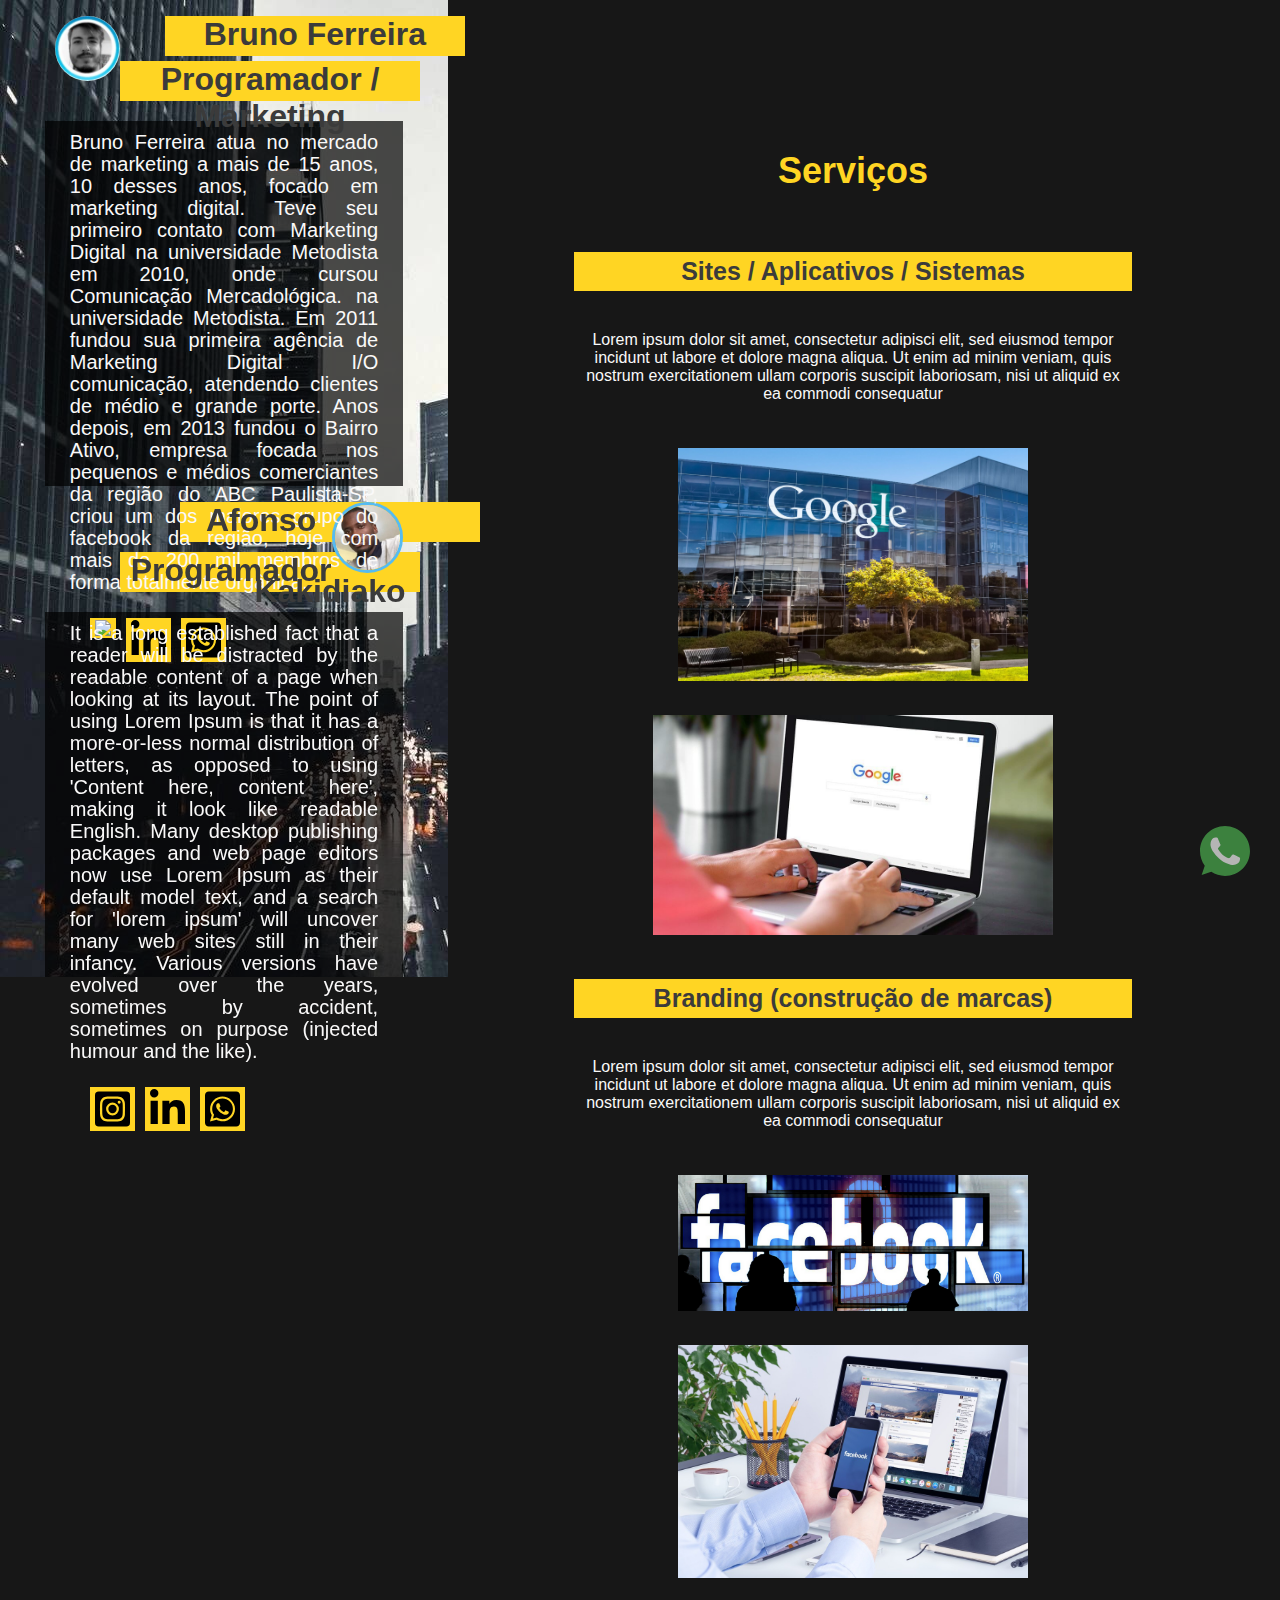
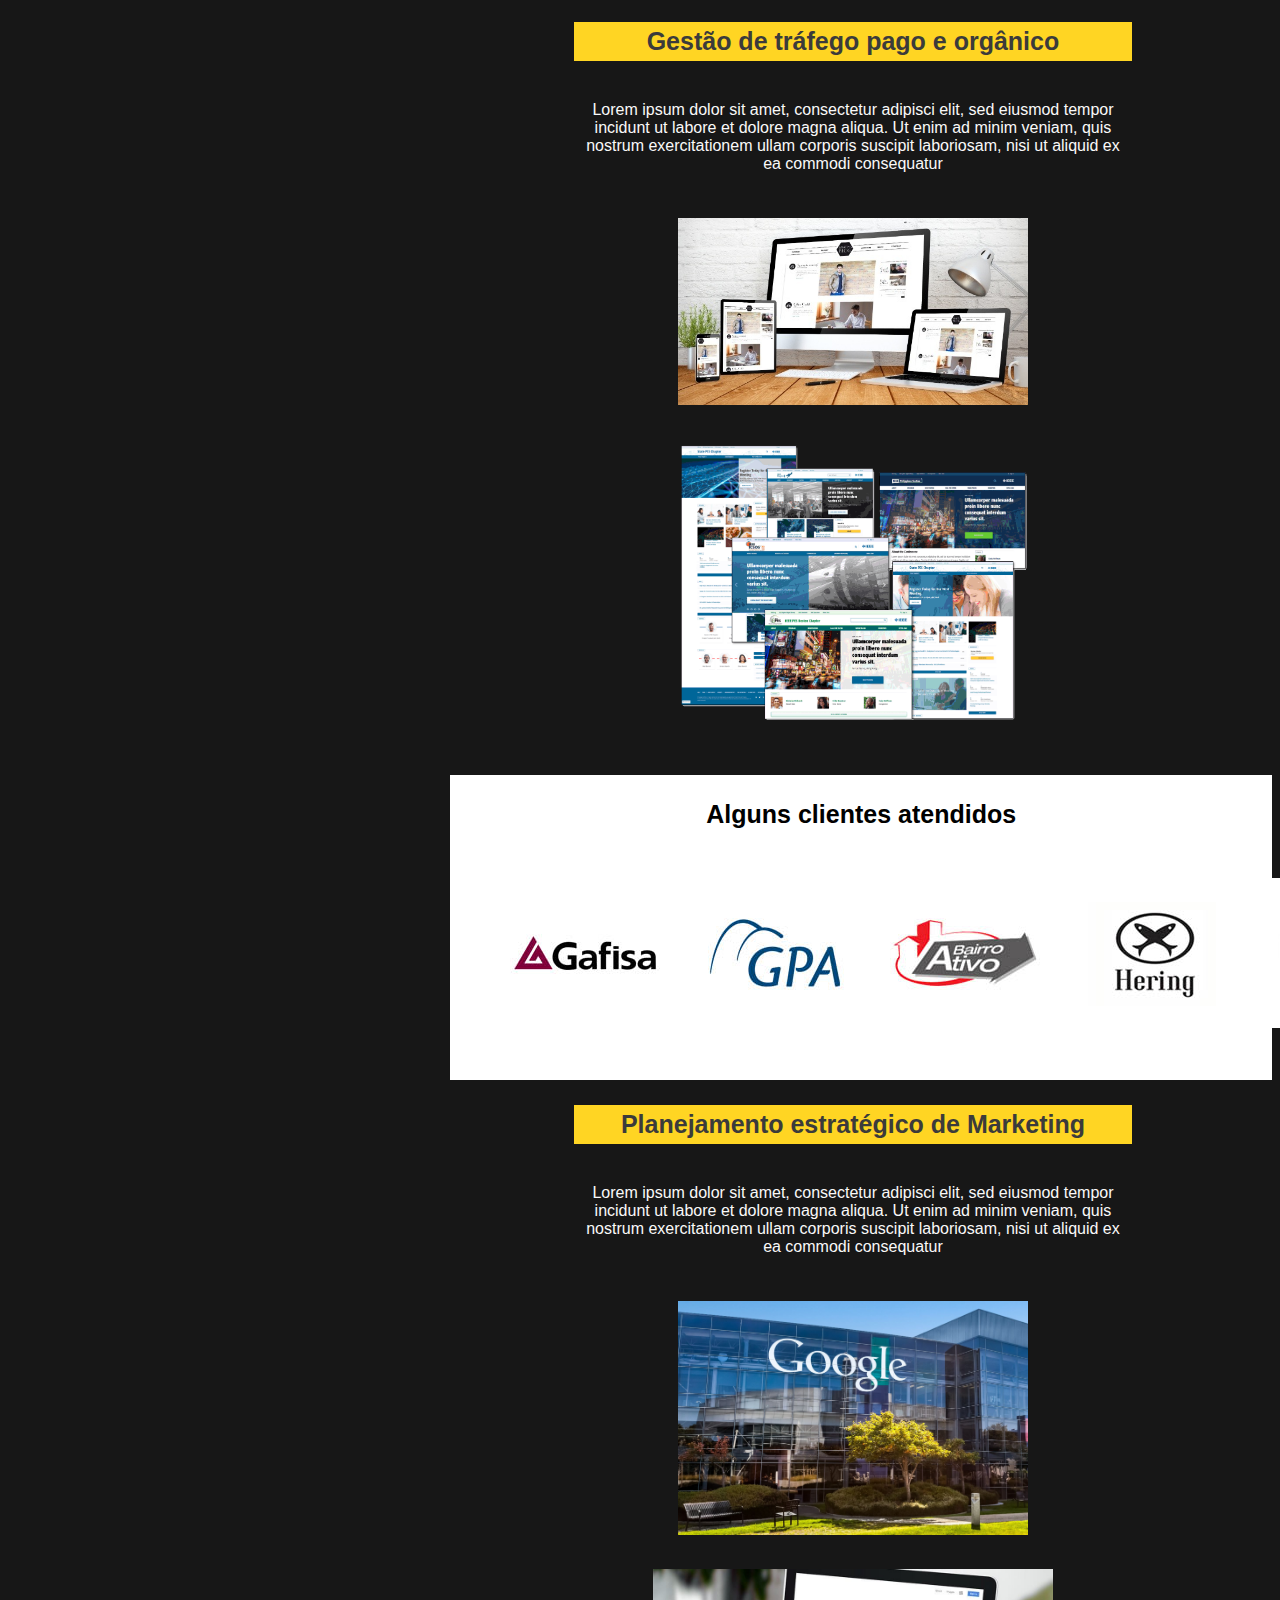
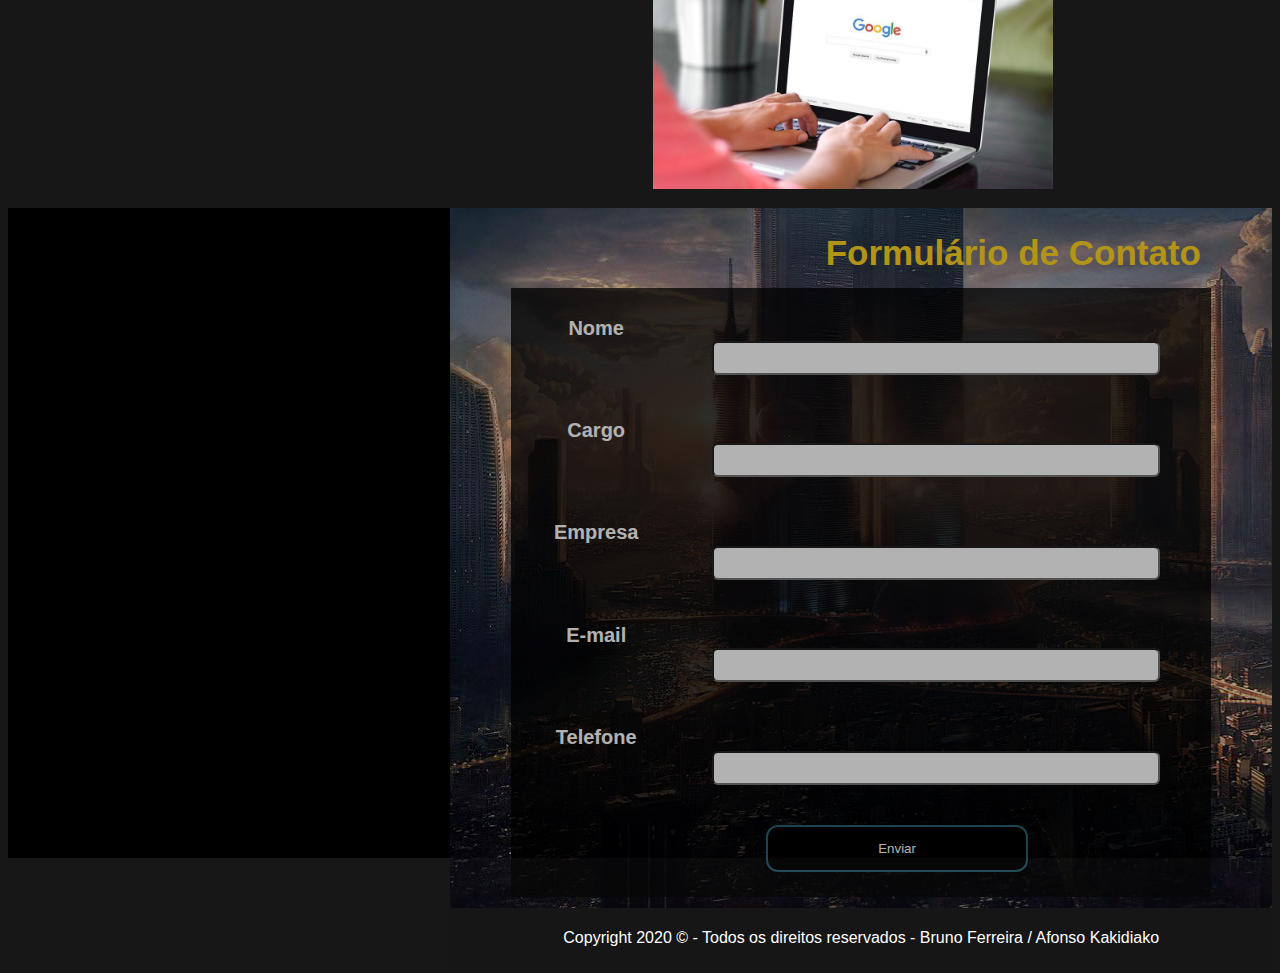
==== html/Indexx.html @ 538dd1b0 "primeira versão" ====
<!DOCTYPE html>
<html lang="pt-br">

<head>
  <meta charset="UTF-8">
  <meta name="viewport" content="width=device-width, initial-scale=1.0">
  <link rel="preconnect" href="https://fonts.gstatic.com">
  <link rel="stylesheet" href="../css/estilo.css">
  <link rel="stylesheet" href="../img/brands/">
  <link href="https://fonts.googleapis.com/css2?family=Lato&display=swap" rel="stylesheet">
  <script src="../js/Java.js"></script>
  <title>Bruno Ferreira - Marketing</title>
</head>

<body>
  <header class="main-header">

    <div class="foto-bruno">
      <p><img src="../img/Bruno Fer..jpg" aling="left" height="65" width="65"></p>
      <div class="title-bruno">
        <h1>Bruno Ferreira</h1>
      </div>
    </div>

    <div class="title-bruno">
      <h1>Programador / Marketing</h1>
    </div>

    <div class="box">
      <p>Bruno Ferreira atua no mercado de marketing a mais de 15 anos,
        10 desses anos, focado em marketing digital.
        Teve seu primeiro contato com Marketing Digital na universidade Metodista em 2010,
        onde cursou Comunicação Mercadológica.
        na universidade Metodista. Em 2011 fundou sua primeira agência de Marketing Digital
        I/O comunicação, atendendo clientes de médio e grande porte.
        Anos depois, em 2013 fundou o Bairro Ativo, empresa focada nos pequenos e médios comerciantes da
        região do ABC Paulista-SP, criou um dos maiores grupo do facebook da região, hoje com mais de
        200 mil membros de forma totalmente orgânica.
      </p>
      <div class="rds">
        <ul class="instagram">
          <!-- <li><img src="../img/brands/instagram-square.svg" style="width: 35px;"></li> -->
          <li><img src="https://img.icons8.com/ios-filled/50/000000/instagram-new--v1.png" style="width: 35px;"></li>
          <li><img src="../img/brands/linkedin-in.svg" style="width: 35px;"></li>
          <li><img src="../img/brands/whatsapp-square.svg" style="width: 35px;"></li>
      </div>
    </div>

    <div class="foto-afonso">
      <p><img src="../img/Afonso.jpg" height="65" width="65"></p>
      <div class="title-afonso">
        <h1>Afonso Kakidiako</h1>
      </div>
    </div>

    <div class="title-Prof">
      <h1>Programador</h1>
    </div>

    <div class="box">
      <p>
        It is a long established fact that a reader will be distracted by the readable content 
        of a page when looking at its layout. The point of using Lorem Ipsum is that it has a 
        more-or-less normal distribution of letters, as opposed to using 'Content here, content 
        here', making it look like readable English. Many desktop publishing packages and web page 
        editors now use Lorem Ipsum as their default model text, and a search for 'lorem ipsum' will 
        uncover many web sites still in their infancy. Various versions have evolved over the years, 
        sometimes by accident, sometimes on purpose (injected humour and the like).
      </p>
      <section class="rds">
                 <ul class="instagram">
                   <li><img src="../img/brands/instagram-square.svg" style="width: 35px;"></li>
                   <li><img src="../img/brands/linkedin-in.svg" style="width: 35px;"></li>
                   <li><img src="../img/brands/whatsapp-square.svg" style="width: 35px;"></li> 
              </section>
    </div>
  </header>
  <main class="main-content">
    <section class="main-content-section">
      <h2>Serviços</h2>
      <article class="box2">
        <h3>Sites / Aplicativos / Sistemas</h3>
        <div class="text-servicos">
          Lorem ipsum dolor sit amet, consectetur adipisci elit, sed eiusmod tempor incidunt
          ut labore et dolore magna aliqua. Ut enim ad minim veniam, quis nostrum exercitationem
          ullam corporis suscipit laboriosam, nisi ut aliquid ex ea commodi consequatur
        </div>
        <article class="google-img">
          <img src="../img/Google empresa.jpg" style="width: 350px;">
          <img src="../img/busca-no-google.jpg" style="width: 400px;">
        </article>
      </article>
      <article class="box2">
        <h3>Branding (construção de marcas)</h3>
        <div class="text-servicos">
          Lorem ipsum dolor sit amet, consectetur adipisci elit, sed eiusmod tempor incidunt
          ut labore et dolore magna aliqua. Ut enim ad minim veniam, quis nostrum exercitationem
          ullam corporis suscipit laboriosam, nisi ut aliquid ex ea commodi consequatur
        </div>
        <article class="facebook-img">
          <img src="../img/Facebook.png" style="width: 350px;">
          <img src="../img/facebook2.jpg" style="width: 350px;">
        </article>
      </article>
      <article class="box2">
        <h3>Gestão de tráfego pago e orgânico</h3>
        <div class="text-servicos">
          Lorem ipsum dolor sit amet, consectetur adipisci elit, sed eiusmod tempor incidunt
          ut labore et dolore magna aliqua. Ut enim ad minim veniam, quis nostrum exercitationem
          ullam corporis suscipit laboriosam, nisi ut aliquid ex ea commodi consequatur
        </div>
        <article class="google-img">
          <img src="../img/sites.jpg" style="width: 350px;">
          <img src="../img/Sites2.png" style="width: 350px;">
        </article>
      </article>
    </section>
    <section class="boxclientes">
      <article class="box3-inform">
        <h4>Alguns clientes atendidos</h4>
      </article>
      <article class="logo-clientes">
        <ul>
          <li><img src="../img/Gafisa.jpg" style="width: 150px;"></li>
          <li><img src="../img/GPA.jpg" style="width: 150px;"></li>
          <li><img src="../img/Bairro Ativo.jpg" style="width: 150px;"></li>
          <li><img src="../img/Hering.jpg" style="width: 150px;"></li>
          <li><img src="../img/Pinotti.jpg" style="width: 150px;"></li>
          <li><img src="../img/Sacolao saude.jpg" style="width: 150px;"></li>
        </ul>
      </article>
    </section>
    <section class="main-content-section">
      <article class="box2">
        <h3>Planejamento estratégico de Marketing</h3>
        <div class="text-servicos">
          Lorem ipsum dolor sit amet, consectetur adipisci elit, sed eiusmod tempor incidunt
          ut labore et dolore magna aliqua. Ut enim ad minim veniam, quis nostrum exercitationem
          ullam corporis suscipit laboriosam, nisi ut aliquid ex ea commodi consequatur
        </div>
        <article class="google-img">
          <img src="../img/Google empresa.jpg" style="width: 350px;">
          <img src="../img/busca-no-google.jpg" style="width: 400px;">
        </article>
      </article>
  </main>
</body>
<footer class="rodape-pai">

  <section class="form">
    <div class="registro-titulo">
      <h1 class="form-title">Formulário de Contato</h1>
    </div>
    <div class="conteudo">
      <form>
        <div class="input-form">
          <div class="input-name">
            <h5>Nome</h5>
            <input class="primeironome" type="text" name="nome" id="nome">
          </div>


          <h5>Cargo</h5>
          <input class="Cargo" type="text" name="Cargo" id="cargo">

          <h5>Empresa</h5>
          <input class="empresa" type="text" name="empresa" id="empresa">

          <h5>E-mail</h5>
          <input class="E-mail" type="text" name="E-mail" id="email">

          <h5>Telefone</h5>
          <input class="number" type="text" name="phone" id="telefone">

          <button onclick="validar()" type="button">Enviar</button>
          <div>
            <a href="https://api.whatsapp.com/send?phone=5519999999999&text=Texto%20aqui" target="_blank"
              style="position:fixed;bottom:20px;right:30px;">
              <svg enable-background="new 0 0 512 512" width="50" height="50" version="1.1" viewBox="0 0 512 512"
                xml:space="preserve" xmlns="http://www.w3.org/2000/svg">
                <path
                  d="M256.064,0h-0.128l0,0C114.784,0,0,114.816,0,256c0,56,18.048,107.904,48.736,150.048l-31.904,95.104  l98.4-31.456C155.712,496.512,204,512,256.064,512C397.216,512,512,397.152,512,256S397.216,0,256.064,0z"
                  fill="#4CAF50" />
                <path
                  d="m405.02 361.5c-6.176 17.44-30.688 31.904-50.24 36.128-13.376 2.848-30.848 5.12-89.664-19.264-75.232-31.168-123.68-107.62-127.46-112.58-3.616-4.96-30.4-40.48-30.4-77.216s18.656-54.624 26.176-62.304c6.176-6.304 16.384-9.184 26.176-9.184 3.168 0 6.016 0.16 8.576 0.288 7.52 0.32 11.296 0.768 16.256 12.64 6.176 14.88 21.216 51.616 23.008 55.392 1.824 3.776 3.648 8.896 1.088 13.856-2.4 5.12-4.512 7.392-8.288 11.744s-7.36 7.68-11.136 12.352c-3.456 4.064-7.36 8.416-3.008 15.936 4.352 7.36 19.392 31.904 41.536 51.616 28.576 25.44 51.744 33.568 60.032 37.024 6.176 2.56 13.536 1.952 18.048-2.848 5.728-6.176 12.8-16.416 20-26.496 5.12-7.232 11.584-8.128 18.368-5.568 6.912 2.4 43.488 20.48 51.008 24.224 7.52 3.776 12.48 5.568 14.304 8.736 1.792 3.168 1.792 18.048-4.384 35.52z"
                  fill="#FAFAFA" />
              </svg>
            </a>
          </div>
        </div>
      </form>
    </div>
  </section>
  <section class="rodape">
    <article class="rodape-final">
      <p>Copyright 2020 © - Todos os direitos reservados - Bruno Ferreira / Afonso Kakidiako</p>
    </article>
  </section>
</footer>

</html>
---- css/estilo.css ----
body {
    font-family: -apple-system, BlinkMacSystemFont, 'Segoe UI', Roboto, Oxygen, Ubuntu, Cantarell, 'Open Sans', 'Helvetica Neue', sans-serif;
    color: rgb(250, 249, 249);
    background-color: rgb(23, 23, 23);
}

.main-header {
    position: fixed;
    top: 0;
    left: 0;
    width: 35%;
    background-image: url(../img/Background2.jpg);
}

.main-content {
    width: 65%;
    margin-left: 35%;
}

.instagram {
    width: 100%;
}

.rds ul li img {
    color: white;
    padding: 2px 5px;
    background-color: #ffd523;
}

.rds ul li img:hover {
    /* background-color: #ffd523; */
    color: cadetblue;
    padding: 5px 5px;
}

ul {
    list-style: none;
    display: flex;
}

li {
    padding: 5px 5px;
    margin-left: 0px;
}

.title-bruno {
    background-color: #ffd523;
    width: 300px;
    height: 40px;
    margin-left: 120px;
}

.title-afonso {
    background-color: #ffd523;
    width: 300px;
    height: 40px;
    margin-left: 180px;
    margin-bottom: 10px;

}
.title-Prof{
    background-color: #ffd523;
    width: 300px;
    height: 40px;
    margin-left: 120px;
    margin-bottom: 10px;
}

h1 {
    text-align: center;
    justify-content: center;
    margin: 5px 10px;
    color: rgb(59, 59, 59);
}

h2 {
    padding: 120px 100px 30px 100px;
    font-size: 36px;
    color: #ffd523;
}

h3 {
    font-size: 25px;
    padding: 5px;
    text-align: center;
    color: rgb(59, 59, 59);
    background-color: #ffd523;
}

h4 {
    font-size: 25px;
    padding: 25px 0px 0px 0px;
    text-align: center;
    color: black;
}

h5 {
    font-size: 20px;
    color: rgb(255, 255, 255);
    text-align: center;
    line-height: 0px;
    margin-left: 30px;
    margin-top: 35px;
    width: 100px;
    padding-top: 0px;
}

.input-name {
    display: inline;
}

.boxclientes-inform p {
    color: black;
}

.box {
    /* background-color: rgb(94, 93, 93, .8); */
    background-color: rgb(0,0, 0, .7);
    width: 80%;
    height: 365px;
    margin-left: 10%;
}

.box p {
    padding: 10px 25px 0px 25px;
    line-height: 22px;
    font-size: 20px;
    text-align: justify;
    
}

.foto-bruno {
    margin-left: 10%;
    margin-top: 0px;
    flex-direction: row;
}

.foto-bruno img {
    border-radius: 50%;
    float: left;
    margin: 0px 10px 5px;
}

.foto-afonso {
    margin-right: 10%;
    margin-top: 0px;
    flex-direction: row;
}

.foto-afonso img {
    float: right;
    /* border: solid 4px #56BBF1; */
    border-width: 5px solid;
    border-style: solid;
    border-radius: 50%;
    color: #56BBF1;
    /* border-image: linear-gradient(to right, #4D77FF, #56BBF1) 1; */
   
}

.name-bruno {
    margin-left: 100px;
    margin-top: 0px;
}

.main-content-section {
    width: 68%;
    text-align: center;
    margin-left: 15%;
}

.text-servicos {
    padding: 15px 5px 30px 5px;
}

.google-img img {
    padding: 15px 15px 15px 15px;
}

.facebook-img img {
    padding: 15px 15px 15px 15px;
}

.boxclientes {
    width: 100%;
    height: 300px;
    background-color: white;
    padding: 0px 0px 5px 0px;
}

.logo-clientes {
    display: inline-block;
    text-align: center;
}

.logo-clientes li {
    padding: 0px 20px 10px 20px;
    text-align: center;
    margin-top: 0px;
}

footer {
    text-align: center;
    width: 100%;
    background-color: black;
    height: 650px;
}

.registro-titulo {
    width: 600px;
    color: white;
    padding: 20px 0px 10px 0px;
    margin-left: 32%;
}

.conteudo {
    background-color: rgba(0, 0, 0, 0.75);
    width: 700px;
    margin: auto;
}

.form {
    width: 65%;
    margin-left: 35%;
    height: 700px;
    background-color: rgb(2, 0, 0);
    background-image: url(../img/Background3.jpg);
    opacity: 0.7;
}

form {
    padding: 5px;
}
.form-title{
    color: #ffd523;
    font-size: 35px;
}

.primeironome {
    position: relative;
    left: 75px;
    top: -20px;
    line-height: 30px;
    width: 400px;
    border-radius: 6px;
    padding: 0 22px;
    font-size: 16px;
}

.empresa {
    position: relative;
    left: 75px;
    top: -20px;
    line-height: 30px;
    width: 400px;
    border-radius: 6px;
    padding: 0 22px;
    font-size: 16px;
}

.E-mail {
    position: relative;
    left: 75px;
    top: -20px;
    line-height: 30px;
    width: 400px;
    border-radius: 6px;
    padding: 0 22px;
    font-size: 16px;
}

.Cargo {
    position: relative;
    left: 75px;
    top: -20px;
    line-height: 30px;
    width: 400px;
    border-radius: 6px;
    padding: 0 22px;
    font-size: 16px;
}

.number {
    position: relative;
    left: 75px;
    top: -20px;
    line-height: 30px;
    width: 400px;
    border-radius: 6px;
    padding: 0 22px;
    font-size: 16px;
}

button {
    background-color: #000000;
    display: block;
    margin: 20px 20px 20px 250px;
    text-align: center;
    border-radius: 12px;
    border: 2px solid #266473;
    padding: 14px 110px;
    outline: none;
    color: white;
    cursor: pointer;
    transition: 0.25px;
}

button:hover {
    background-color: rgb(4, 118, 248);
}

.rodape-final {
    background: rgb(22, 22, 22);
    color: white;
    widows: 65%;
    margin-left: 35%;
    height: 50px;
    text-align: center;
    padding: 5px 0px 10px 0px;
}
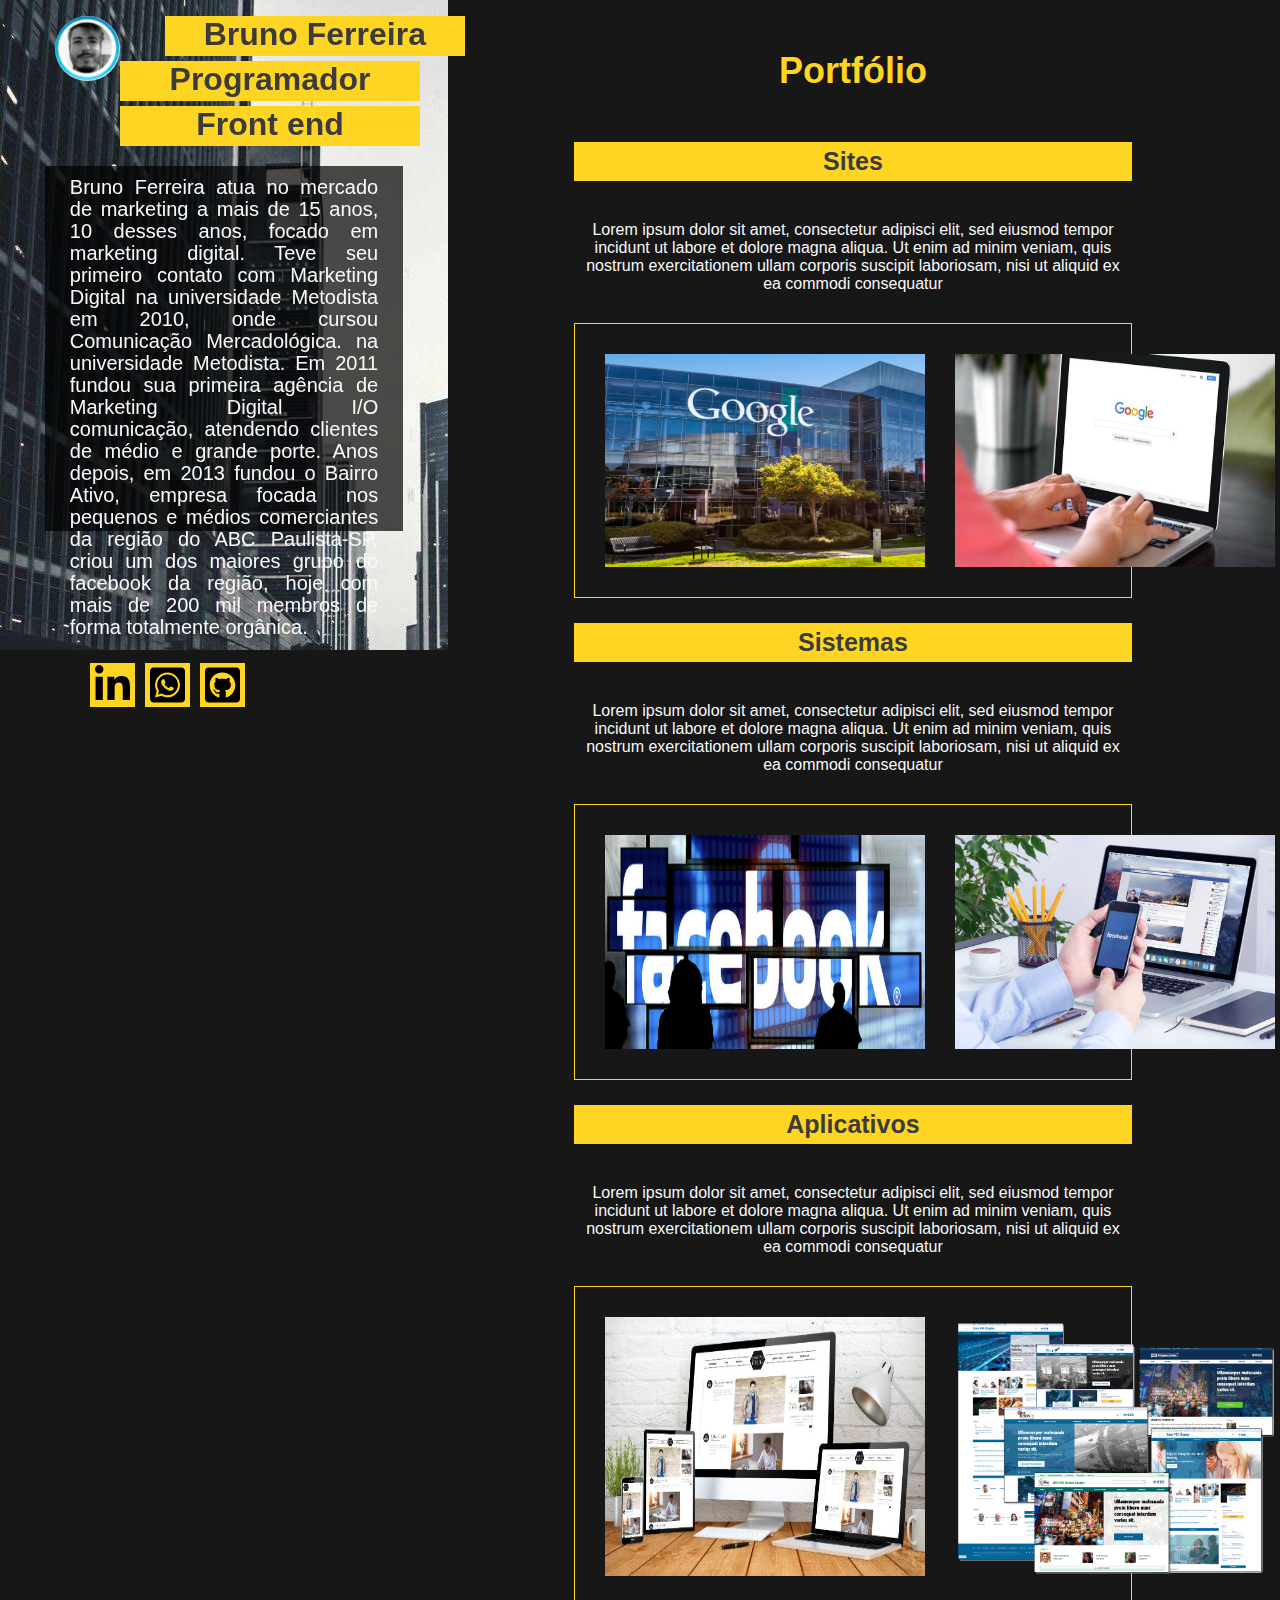
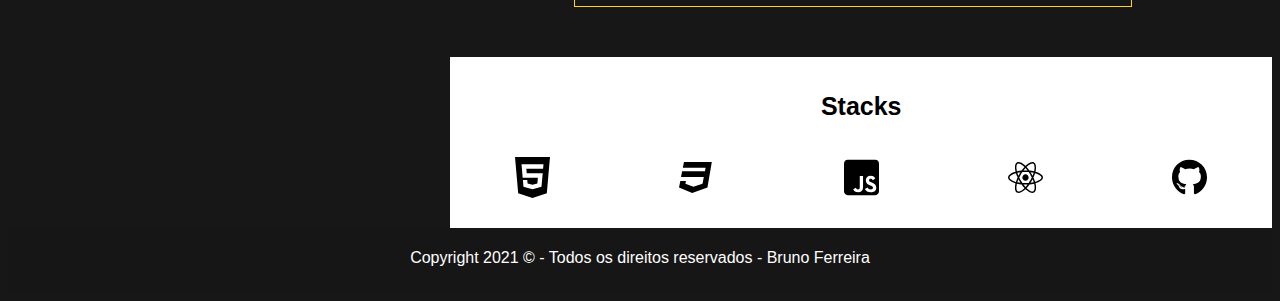
==== commit f8608b6d: "ajustes site" ====
--- a/html/Indexx.html
+++ b/html/Indexx.html
@@ -1,201 +1,161 @@
-<!DOCTYPE html>
-<html lang="pt-br">
-
-<head>
-  <meta charset="UTF-8">
-  <meta name="viewport" content="width=device-width, initial-scale=1.0">
-  <link rel="preconnect" href="https://fonts.gstatic.com">
-  <link rel="stylesheet" href="../css/estilo.css">
-  <link rel="stylesheet" href="../img/brands/">
-  <link href="https://fonts.googleapis.com/css2?family=Lato&display=swap" rel="stylesheet">
-  <script src="../js/Java.js"></script>
-  <title>Bruno Ferreira - Marketing</title>
-</head>
-
-<body>
-  <header class="main-header">
-
-    <div class="foto-bruno">
-      <p><img src="../img/Bruno Fer..jpg" aling="left" height="65" width="65"></p>
-      <div class="title-bruno">
-        <h1>Bruno Ferreira</h1>
-      </div>
-    </div>
-
-    <div class="title-bruno">
-      <h1>Programador / Marketing</h1>
-    </div>
-
-    <div class="box">
-      <p>Bruno Ferreira atua no mercado de marketing a mais de 15 anos,
-        10 desses anos, focado em marketing digital.
-        Teve seu primeiro contato com Marketing Digital na universidade Metodista em 2010,
-        onde cursou Comunicação Mercadológica.
-        na universidade Metodista. Em 2011 fundou sua primeira agência de Marketing Digital
-        I/O comunicação, atendendo clientes de médio e grande porte.
-        Anos depois, em 2013 fundou o Bairro Ativo, empresa focada nos pequenos e médios comerciantes da
-        região do ABC Paulista-SP, criou um dos maiores grupo do facebook da região, hoje com mais de
-        200 mil membros de forma totalmente orgânica.
-      </p>
-      <div class="rds">
-        <ul class="instagram">
-          <!-- <li><img src="../img/brands/instagram-square.svg" style="width: 35px;"></li> -->
-          <li><img src="https://img.icons8.com/ios-filled/50/000000/instagram-new--v1.png" style="width: 35px;"></li>
-          <li><img src="../img/brands/linkedin-in.svg" style="width: 35px;"></li>
-          <li><img src="../img/brands/whatsapp-square.svg" style="width: 35px;"></li>
-      </div>
-    </div>
-
-    <div class="foto-afonso">
-      <p><img src="../img/Afonso.jpg" height="65" width="65"></p>
-      <div class="title-afonso">
-        <h1>Afonso Kakidiako</h1>
-      </div>
-    </div>
-
-    <div class="title-Prof">
-      <h1>Programador</h1>
-    </div>
-
-    <div class="box">
-      <p>
-        It is a long established fact that a reader will be distracted by the readable content 
-        of a page when looking at its layout. The point of using Lorem Ipsum is that it has a 
-        more-or-less normal distribution of letters, as opposed to using 'Content here, content 
-        here', making it look like readable English. Many desktop publishing packages and web page 
-        editors now use Lorem Ipsum as their default model text, and a search for 'lorem ipsum' will 
-        uncover many web sites still in their infancy. Various versions have evolved over the years, 
-        sometimes by accident, sometimes on purpose (injected humour and the like).
-      </p>
-      <section class="rds">
-                 <ul class="instagram">
-                   <li><img src="../img/brands/instagram-square.svg" style="width: 35px;"></li>
-                   <li><img src="../img/brands/linkedin-in.svg" style="width: 35px;"></li>
-                   <li><img src="../img/brands/whatsapp-square.svg" style="width: 35px;"></li> 
-              </section>
-    </div>
-  </header>
-  <main class="main-content">
-    <section class="main-content-section">
-      <h2>Serviços</h2>
-      <article class="box2">
-        <h3>Sites / Aplicativos / Sistemas</h3>
-        <div class="text-servicos">
-          Lorem ipsum dolor sit amet, consectetur adipisci elit, sed eiusmod tempor incidunt
-          ut labore et dolore magna aliqua. Ut enim ad minim veniam, quis nostrum exercitationem
-          ullam corporis suscipit laboriosam, nisi ut aliquid ex ea commodi consequatur
-        </div>
-        <article class="google-img">
-          <img src="../img/Google empresa.jpg" style="width: 350px;">
-          <img src="../img/busca-no-google.jpg" style="width: 400px;">
-        </article>
-      </article>
-      <article class="box2">
-        <h3>Branding (construção de marcas)</h3>
-        <div class="text-servicos">
-          Lorem ipsum dolor sit amet, consectetur adipisci elit, sed eiusmod tempor incidunt
-          ut labore et dolore magna aliqua. Ut enim ad minim veniam, quis nostrum exercitationem
-          ullam corporis suscipit laboriosam, nisi ut aliquid ex ea commodi consequatur
-        </div>
-        <article class="facebook-img">
-          <img src="../img/Facebook.png" style="width: 350px;">
-          <img src="../img/facebook2.jpg" style="width: 350px;">
-        </article>
-      </article>
-      <article class="box2">
-        <h3>Gestão de tráfego pago e orgânico</h3>
-        <div class="text-servicos">
-          Lorem ipsum dolor sit amet, consectetur adipisci elit, sed eiusmod tempor incidunt
-          ut labore et dolore magna aliqua. Ut enim ad minim veniam, quis nostrum exercitationem
-          ullam corporis suscipit laboriosam, nisi ut aliquid ex ea commodi consequatur
-        </div>
-        <article class="google-img">
-          <img src="../img/sites.jpg" style="width: 350px;">
-          <img src="../img/Sites2.png" style="width: 350px;">
-        </article>
-      </article>
-    </section>
-    <section class="boxclientes">
-      <article class="box3-inform">
-        <h4>Alguns clientes atendidos</h4>
-      </article>
-      <article class="logo-clientes">
-        <ul>
-          <li><img src="../img/Gafisa.jpg" style="width: 150px;"></li>
-          <li><img src="../img/GPA.jpg" style="width: 150px;"></li>
-          <li><img src="../img/Bairro Ativo.jpg" style="width: 150px;"></li>
-          <li><img src="../img/Hering.jpg" style="width: 150px;"></li>
-          <li><img src="../img/Pinotti.jpg" style="width: 150px;"></li>
-          <li><img src="../img/Sacolao saude.jpg" style="width: 150px;"></li>
-        </ul>
-      </article>
-    </section>
-    <section class="main-content-section">
-      <article class="box2">
-        <h3>Planejamento estratégico de Marketing</h3>
-        <div class="text-servicos">
-          Lorem ipsum dolor sit amet, consectetur adipisci elit, sed eiusmod tempor incidunt
-          ut labore et dolore magna aliqua. Ut enim ad minim veniam, quis nostrum exercitationem
-          ullam corporis suscipit laboriosam, nisi ut aliquid ex ea commodi consequatur
-        </div>
-        <article class="google-img">
-          <img src="../img/Google empresa.jpg" style="width: 350px;">
-          <img src="../img/busca-no-google.jpg" style="width: 400px;">
-        </article>
-      </article>
-  </main>
-</body>
-<footer class="rodape-pai">
-
-  <section class="form">
-    <div class="registro-titulo">
-      <h1 class="form-title">Formulário de Contato</h1>
-    </div>
-    <div class="conteudo">
-      <form>
-        <div class="input-form">
-          <div class="input-name">
-            <h5>Nome</h5>
-            <input class="primeironome" type="text" name="nome" id="nome">
-          </div>
-
-
-          <h5>Cargo</h5>
-          <input class="Cargo" type="text" name="Cargo" id="cargo">
-
-          <h5>Empresa</h5>
-          <input class="empresa" type="text" name="empresa" id="empresa">
-
-          <h5>E-mail</h5>
-          <input class="E-mail" type="text" name="E-mail" id="email">
-
-          <h5>Telefone</h5>
-          <input class="number" type="text" name="phone" id="telefone">
-
-          <button onclick="validar()" type="button">Enviar</button>
-          <div>
-            <a href="https://api.whatsapp.com/send?phone=5519999999999&text=Texto%20aqui" target="_blank"
-              style="position:fixed;bottom:20px;right:30px;">
-              <svg enable-background="new 0 0 512 512" width="50" height="50" version="1.1" viewBox="0 0 512 512"
-                xml:space="preserve" xmlns="http://www.w3.org/2000/svg">
-                <path
-                  d="M256.064,0h-0.128l0,0C114.784,0,0,114.816,0,256c0,56,18.048,107.904,48.736,150.048l-31.904,95.104  l98.4-31.456C155.712,496.512,204,512,256.064,512C397.216,512,512,397.152,512,256S397.216,0,256.064,0z"
-                  fill="#4CAF50" />
-                <path
-                  d="m405.02 361.5c-6.176 17.44-30.688 31.904-50.24 36.128-13.376 2.848-30.848 5.12-89.664-19.264-75.232-31.168-123.68-107.62-127.46-112.58-3.616-4.96-30.4-40.48-30.4-77.216s18.656-54.624 26.176-62.304c6.176-6.304 16.384-9.184 26.176-9.184 3.168 0 6.016 0.16 8.576 0.288 7.52 0.32 11.296 0.768 16.256 12.64 6.176 14.88 21.216 51.616 23.008 55.392 1.824 3.776 3.648 8.896 1.088 13.856-2.4 5.12-4.512 7.392-8.288 11.744s-7.36 7.68-11.136 12.352c-3.456 4.064-7.36 8.416-3.008 15.936 4.352 7.36 19.392 31.904 41.536 51.616 28.576 25.44 51.744 33.568 60.032 37.024 6.176 2.56 13.536 1.952 18.048-2.848 5.728-6.176 12.8-16.416 20-26.496 5.12-7.232 11.584-8.128 18.368-5.568 6.912 2.4 43.488 20.48 51.008 24.224 7.52 3.776 12.48 5.568 14.304 8.736 1.792 3.168 1.792 18.048-4.384 35.52z"
-                  fill="#FAFAFA" />
-              </svg>
-            </a>
-          </div>
-        </div>
-      </form>
-    </div>
-  </section>
-  <section class="rodape">
-    <article class="rodape-final">
-      <p>Copyright 2020 © - Todos os direitos reservados - Bruno Ferreira / Afonso Kakidiako</p>
-    </article>
-  </section>
-</footer>
-
+<!DOCTYPE html>
+<html lang="pt-br">
+
+<head>
+  <meta charset="UTF-8">
+  <meta name="viewport" content="width=device-width, initial-scale=1.0">
+  <link rel="preconnect" href="https://fonts.gstatic.com">
+  <link rel="stylesheet" href="../css/estilo.css">
+  <link rel="stylesheet" href="../img/brands/">
+  <link href="https://fonts.googleapis.com/css2?family=Lato&display=swap" rel="stylesheet">
+  <script src="../js/Java.js"></script>
+  <title>Bruno Ferreira - Marketing</title>
+</head>
+
+<body>
+  <header class="main-header">
+
+    <div class="foto-bruno">
+      <p><img src="../img/Bruno Fer..jpg" aling="left" height="65" width="65"></p>
+      <div class="title-bruno">
+        <h1>Bruno Ferreira</h1>
+      </div>
+    </div>
+
+    <div class="title-Prof">
+      <h1>Programador</h1>
+    </div>
+
+    <div class="title-Prof">
+      <h1>Front end</h1>
+    </div>
+
+    <div class="box">
+      <p>Bruno Ferreira atua no mercado de marketing a mais de 15 anos,
+        10 desses anos, focado em marketing digital.
+        Teve seu primeiro contato com Marketing Digital na universidade Metodista em 2010,
+        onde cursou Comunicação Mercadológica.
+        na universidade Metodista. Em 2011 fundou sua primeira agência de Marketing Digital
+        I/O comunicação, atendendo clientes de médio e grande porte.
+        Anos depois, em 2013 fundou o Bairro Ativo, empresa focada nos pequenos e médios comerciantes da
+        região do ABC Paulista-SP, criou um dos maiores grupo do facebook da região, hoje com mais de
+        200 mil membros de forma totalmente orgânica.
+      </p>
+      <div class="rds">
+        <ul class="instagram">
+          <!-- <li><img src="../img/brands/instagram-square.svg" style="width: 35px;"></li> -->
+          <li><img src="../img/brands/linkedin-in.svg" style="width: 35px;"></li>
+          <li><img src="../img/brands/whatsapp-square.svg" style="width: 35px;"></li>
+          <li><img src="../img/brands/github-square.svg" style="width: 35px;"></li>
+      </div>
+    </div>
+    </div>
+  </header>
+  <main class="main-content">
+    <section class="main-content-section">
+      <h2>Portfólio</h2>
+      <article class="box2">
+        <h3>Sites</h3>
+        <div class="text-servicos">
+          Lorem ipsum dolor sit amet, consectetur adipisci elit, sed eiusmod tempor incidunt
+          ut labore et dolore magna aliqua. Ut enim ad minim veniam, quis nostrum exercitationem
+          ullam corporis suscipit laboriosam, nisi ut aliquid ex ea commodi consequatur
+        </div>
+        <article class="portfolio-img">
+          <img src="../img/Google empresa.jpg" style="width: 320px;">
+          <img src="../img/busca-no-google.jpg" style="width: 320px;">
+        </article>
+      </article>
+      <article class="box2">
+        <h3>Sistemas</h3>
+        <div class="text-servicos">
+          Lorem ipsum dolor sit amet, consectetur adipisci elit, sed eiusmod tempor incidunt
+          ut labore et dolore magna aliqua. Ut enim ad minim veniam, quis nostrum exercitationem
+          ullam corporis suscipit laboriosam, nisi ut aliquid ex ea commodi consequatur
+        </div>
+        <article class="portfolio-img">
+          <img src="../img/Facebook.png" style="width: 320px;">
+          <img src="../img/facebook2.jpg" style="width: 320px;">
+        </article>
+      </article>
+      <article class="box2">
+        <h3>Aplicativos</h3>
+        <div class="text-servicos">
+          Lorem ipsum dolor sit amet, consectetur adipisci elit, sed eiusmod tempor incidunt
+          ut labore et dolore magna aliqua. Ut enim ad minim veniam, quis nostrum exercitationem
+          ullam corporis suscipit laboriosam, nisi ut aliquid ex ea commodi consequatur
+        </div>
+        <article class="portfolio-img">
+          <img src="../img/sites.jpg" style="width: 320px;">
+          <img src="../img/Sites2.png" style="width: 320px;">
+        </article>
+      </article>
+    </section>
+    <section class="boxclientes">
+      <article class="box3-inform">
+        <h4>Stacks</h4>
+      </article>
+      <article class="logo-stacks">
+          <img src="../img/brands/html5.svg" style="width: 35px;">
+          <img src="../img/brands/css3.svg" style="width: 35px;">
+          <img src="../img/brands/js-square.svg" style="width: 35px;">
+          <img src="../img/brands/react.svg" style="width: 35px;">
+          <img src="../img/brands/github.svg" style="width: 35px;">
+      </article>
+    </section>
+  </main>
+</body>
+<footer class="rodape-pai">
+
+  <!-- <section class="form">
+    <div class="registro-titulo">
+      <h1 class="form-title">Formulário de Contato</h1>
+    </div>
+    <div class="conteudo">
+      <form>
+        <div class="input-form">
+          <div class="input-name">
+            <h5>Nome</h5>
+            <input class="primeironome" type="text" name="nome" id="nome">
+          </div>
+
+
+          <h5>Cargo</h5>
+          <input class="Cargo" type="text" name="Cargo" id="cargo">
+
+          <h5>Empresa</h5>
+          <input class="empresa" type="text" name="empresa" id="empresa">
+
+          <h5>E-mail</h5>
+          <input class="E-mail" type="text" name="E-mail" id="email">
+
+          <h5>Telefone</h5>
+          <input class="number" type="text" name="phone" id="telefone">
+
+          <button onclick="validar()" type="button">Enviar</button>
+          <div>
+            <a href="https://api.whatsapp.com/send?phone=5511971769705&text=Gostaria de saber mais sobre seus serviços" target="_blank"
+              style="position:fixed;bottom:20px;right:30px;">
+              <svg enable-background="new 0 0 512 512" width="50" height="50" version="1.1" viewBox="0 0 512 512"
+                xml:space="preserve" xmlns="http://www.w3.org/2000/svg">
+                <path
+                  d="M256.064,0h-0.128l0,0C114.784,0,0,114.816,0,256c0,56,18.048,107.904,48.736,150.048l-31.904,95.104  l98.4-31.456C155.712,496.512,204,512,256.064,512C397.216,512,512,397.152,512,256S397.216,0,256.064,0z"
+                  fill="#4CAF50" />
+                <path
+                  d="m405.02 361.5c-6.176 17.44-30.688 31.904-50.24 36.128-13.376 2.848-30.848 5.12-89.664-19.264-75.232-31.168-123.68-107.62-127.46-112.58-3.616-4.96-30.4-40.48-30.4-77.216s18.656-54.624 26.176-62.304c6.176-6.304 16.384-9.184 26.176-9.184 3.168 0 6.016 0.16 8.576 0.288 7.52 0.32 11.296 0.768 16.256 12.64 6.176 14.88 21.216 51.616 23.008 55.392 1.824 3.776 3.648 8.896 1.088 13.856-2.4 5.12-4.512 7.392-8.288 11.744s-7.36 7.68-11.136 12.352c-3.456 4.064-7.36 8.416-3.008 15.936 4.352 7.36 19.392 31.904 41.536 51.616 28.576 25.44 51.744 33.568 60.032 37.024 6.176 2.56 13.536 1.952 18.048-2.848 5.728-6.176 12.8-16.416 20-26.496 5.12-7.232 11.584-8.128 18.368-5.568 6.912 2.4 43.488 20.48 51.008 24.224 7.52 3.776 12.48 5.568 14.304 8.736 1.792 3.168 1.792 18.048-4.384 35.52z"
+                  fill="#FAFAFA" />
+              </svg>
+            </a>
+          </div>
+        </div>
+      </form>
+    </div>
+  </section> -->
+  <section class="rodape">
+    <article class="rodape-final">
+      <p>Copyright 2021 © - Todos os direitos reservados - Bruno Ferreira</p>
+    </article>
+  </section>
+</footer>
+
 </html>--- a/css/estilo.css
+++ b/css/estilo.css
@@ -1,320 +1,300 @@
-body {
-    font-family: -apple-system, BlinkMacSystemFont, 'Segoe UI', Roboto, Oxygen, Ubuntu, Cantarell, 'Open Sans', 'Helvetica Neue', sans-serif;
-    color: rgb(250, 249, 249);
-    background-color: rgb(23, 23, 23);
-}
-
-.main-header {
-    position: fixed;
-    top: 0;
-    left: 0;
-    width: 35%;
-    background-image: url(../img/Background2.jpg);
-}
-
-.main-content {
-    width: 65%;
-    margin-left: 35%;
-}
-
-.instagram {
-    width: 100%;
-}
-
-.rds ul li img {
-    color: white;
-    padding: 2px 5px;
-    background-color: #ffd523;
-}
-
-.rds ul li img:hover {
-    /* background-color: #ffd523; */
-    color: cadetblue;
-    padding: 5px 5px;
-}
-
-ul {
-    list-style: none;
-    display: flex;
-}
-
-li {
-    padding: 5px 5px;
-    margin-left: 0px;
-}
-
-.title-bruno {
-    background-color: #ffd523;
-    width: 300px;
-    height: 40px;
-    margin-left: 120px;
-}
-
-.title-afonso {
-    background-color: #ffd523;
-    width: 300px;
-    height: 40px;
-    margin-left: 180px;
-    margin-bottom: 10px;
-
-}
-.title-Prof{
-    background-color: #ffd523;
-    width: 300px;
-    height: 40px;
-    margin-left: 120px;
-    margin-bottom: 10px;
-}
-
-h1 {
-    text-align: center;
-    justify-content: center;
-    margin: 5px 10px;
-    color: rgb(59, 59, 59);
-}
-
-h2 {
-    padding: 120px 100px 30px 100px;
-    font-size: 36px;
-    color: #ffd523;
-}
-
-h3 {
-    font-size: 25px;
-    padding: 5px;
-    text-align: center;
-    color: rgb(59, 59, 59);
-    background-color: #ffd523;
-}
-
-h4 {
-    font-size: 25px;
-    padding: 25px 0px 0px 0px;
-    text-align: center;
-    color: black;
-}
-
-h5 {
-    font-size: 20px;
-    color: rgb(255, 255, 255);
-    text-align: center;
-    line-height: 0px;
-    margin-left: 30px;
-    margin-top: 35px;
-    width: 100px;
-    padding-top: 0px;
-}
-
-.input-name {
-    display: inline;
-}
-
-.boxclientes-inform p {
-    color: black;
-}
-
-.box {
-    /* background-color: rgb(94, 93, 93, .8); */
-    background-color: rgb(0,0, 0, .7);
-    width: 80%;
-    height: 365px;
-    margin-left: 10%;
-}
-
-.box p {
-    padding: 10px 25px 0px 25px;
-    line-height: 22px;
-    font-size: 20px;
-    text-align: justify;
-    
-}
-
-.foto-bruno {
-    margin-left: 10%;
-    margin-top: 0px;
-    flex-direction: row;
-}
-
-.foto-bruno img {
-    border-radius: 50%;
-    float: left;
-    margin: 0px 10px 5px;
-}
-
-.foto-afonso {
-    margin-right: 10%;
-    margin-top: 0px;
-    flex-direction: row;
-}
-
-.foto-afonso img {
-    float: right;
-    /* border: solid 4px #56BBF1; */
-    border-width: 5px solid;
-    border-style: solid;
-    border-radius: 50%;
-    color: #56BBF1;
-    /* border-image: linear-gradient(to right, #4D77FF, #56BBF1) 1; */
-   
-}
-
-.name-bruno {
-    margin-left: 100px;
-    margin-top: 0px;
-}
-
-.main-content-section {
-    width: 68%;
-    text-align: center;
-    margin-left: 15%;
-}
-
-.text-servicos {
-    padding: 15px 5px 30px 5px;
-}
-
-.google-img img {
-    padding: 15px 15px 15px 15px;
-}
-
-.facebook-img img {
-    padding: 15px 15px 15px 15px;
-}
-
-.boxclientes {
-    width: 100%;
-    height: 300px;
-    background-color: white;
-    padding: 0px 0px 5px 0px;
-}
-
-.logo-clientes {
-    display: inline-block;
-    text-align: center;
-}
-
-.logo-clientes li {
-    padding: 0px 20px 10px 20px;
-    text-align: center;
-    margin-top: 0px;
-}
-
-footer {
-    text-align: center;
-    width: 100%;
-    background-color: black;
-    height: 650px;
-}
-
-.registro-titulo {
-    width: 600px;
-    color: white;
-    padding: 20px 0px 10px 0px;
-    margin-left: 32%;
-}
-
-.conteudo {
-    background-color: rgba(0, 0, 0, 0.75);
-    width: 700px;
-    margin: auto;
-}
-
-.form {
-    width: 65%;
-    margin-left: 35%;
-    height: 700px;
-    background-color: rgb(2, 0, 0);
-    background-image: url(../img/Background3.jpg);
-    opacity: 0.7;
-}
-
-form {
-    padding: 5px;
-}
-.form-title{
-    color: #ffd523;
-    font-size: 35px;
-}
-
-.primeironome {
-    position: relative;
-    left: 75px;
-    top: -20px;
-    line-height: 30px;
-    width: 400px;
-    border-radius: 6px;
-    padding: 0 22px;
-    font-size: 16px;
-}
-
-.empresa {
-    position: relative;
-    left: 75px;
-    top: -20px;
-    line-height: 30px;
-    width: 400px;
-    border-radius: 6px;
-    padding: 0 22px;
-    font-size: 16px;
-}
-
-.E-mail {
-    position: relative;
-    left: 75px;
-    top: -20px;
-    line-height: 30px;
-    width: 400px;
-    border-radius: 6px;
-    padding: 0 22px;
-    font-size: 16px;
-}
-
-.Cargo {
-    position: relative;
-    left: 75px;
-    top: -20px;
-    line-height: 30px;
-    width: 400px;
-    border-radius: 6px;
-    padding: 0 22px;
-    font-size: 16px;
-}
-
-.number {
-    position: relative;
-    left: 75px;
-    top: -20px;
-    line-height: 30px;
-    width: 400px;
-    border-radius: 6px;
-    padding: 0 22px;
-    font-size: 16px;
-}
-
-button {
-    background-color: #000000;
-    display: block;
-    margin: 20px 20px 20px 250px;
-    text-align: center;
-    border-radius: 12px;
-    border: 2px solid #266473;
-    padding: 14px 110px;
-    outline: none;
-    color: white;
-    cursor: pointer;
-    transition: 0.25px;
-}
-
-button:hover {
-    background-color: rgb(4, 118, 248);
-}
-
-.rodape-final {
-    background: rgb(22, 22, 22);
-    color: white;
-    widows: 65%;
-    margin-left: 35%;
-    height: 50px;
-    text-align: center;
-    padding: 5px 0px 10px 0px;
+body {
+    font-family: -apple-system, BlinkMacSystemFont, 'Segoe UI', Roboto, Oxygen, Ubuntu, Cantarell, 'Open Sans', 'Helvetica Neue', sans-serif;
+    color: rgb(250, 249, 249);
+    background-color: rgb(23, 23, 23);
+}
+
+.main-header {
+    position: fixed;
+    top: 0;
+    left: 0;
+    width: 35%;
+    height: 650px;
+    background-image: url(../img/Background2.jpg);
+}
+
+.main-content {
+    width: 65%;
+    margin-left: 35%;
+}
+
+.instagram {
+    width: 100%;
+}
+
+.rds ul li img {
+    color: white;
+    padding: 2px 5px;
+    background-color: #ffd523;
+}
+
+.rds ul li img:hover {
+    /* background-color: #ffd523; */
+    color: cadetblue;
+    padding: 5px 5px;
+}
+
+ul {
+    list-style: none;
+    display: flex;
+}
+
+li {
+    padding: 5px 5px;
+    margin-left: 0px;
+}
+
+.title-bruno {
+    background-color: #ffd523;
+    width: 300px;
+    height: 40px;
+    margin-left: 120px;
+}
+
+.title-Prof{
+    background-color: #ffd523;
+    width: 300px;
+    height: 40px;
+    margin-left: 120px;
+    margin-top: 5px;
+}
+
+h1 {
+    text-align: center;
+    justify-content: center;
+    margin: 5px 10px;
+    color: rgb(59, 59, 59);
+}
+
+h2 {
+    padding: 20px;
+    font-size: 36px;
+    color: #ffd523;
+}
+
+h3 {
+    font-size: 25px;
+    padding: 5px;
+    text-align: center;
+    color: rgb(59, 59, 59);
+    background-color: #ffd523;
+}
+
+h4 {
+    font-size: 25px;
+    text-align: center;
+    color: black;
+}
+
+h5 {
+    font-size: 20px;
+    color: rgb(255, 255, 255);
+    text-align: center;
+    line-height: 0px;
+    margin-left: 30px;
+    margin-top: 35px;
+    width: 100px;
+    padding-top: 0px;
+}
+
+.input-name {
+    display: inline;
+}
+
+.boxclientes-inform p {
+    color: black;
+}
+
+.box {
+    /* background-color: rgb(94, 93, 93, .8); */
+    background-color: rgb(0,0, 0, .7);
+    width: 80%;
+    height: 365px;
+    margin-left: 10%;
+}
+
+.box p {
+    padding: 10px 25px 0px 25px;
+    line-height: 22px;
+    font-size: 20px;
+    text-align: justify;
+    
+}
+
+.foto-bruno {
+    margin-left: 10%;
+    margin-top: 0px;
+    flex-direction: row;
+}
+
+.foto-bruno img {
+    border-radius: 50%;
+    float: left;
+    margin: 0px 10px 5px;
+}
+
+.name-bruno {
+    margin-left: 100px;
+    margin-top: 0px;
+}
+
+.main-content-section {
+    width: 68%;
+    text-align: center;
+    margin-left: 15%;
+}
+
+.text-servicos {
+    padding: 15px 5px 30px 5px;
+}
+
+.portfolio-img img {
+    padding: 15px 15px 15px 15px;
+}
+
+.portfolio-img {
+    display: flex;
+    padding: 15px 15px 15px 15px;
+    border: 1px solid #ffd523;
+}
+
+.sistemas-img img {
+    padding: 15px 15px 15px 15px;
+}
+
+.boxclientes {
+    margin-top: 50px;
+    width: 100%;
+    height: 170px;
+    background-color: white;
+    padding-top: 1px;
+}
+
+.logo-stacks {
+    display: flex;
+    text-align: center;
+    justify-content: space-around;
+}
+
+.logo-clientes li {
+    padding: 0px 20px 10px 20px;
+    text-align: center;
+    margin-top: 0px;
+}
+
+footer {
+    text-align: center;
+    width: 100%;
+    background-color: black;
+}
+
+.registro-titulo {
+    width: 600px;
+    color: white;
+    padding: 20px 0px 10px 0px;
+    margin-left: 32%;
+}
+
+.conteudo {
+    background-color: rgba(0, 0, 0, 0.75);
+    width: 700px;
+    margin: auto;
+}
+
+.form {
+    width: 65%;
+    margin-left: 35%;
+    height: 700px;
+    background-color: rgb(2, 0, 0);
+    background-image: url(../img/Background3.jpg);
+    opacity: 0.7;
+}
+
+form {
+    padding: 5px;
+}
+.form-title{
+    color: #ffd523;
+    font-size: 35px;
+}
+
+.primeironome {
+    position: relative;
+    left: 75px;
+    top: -20px;
+    line-height: 30px;
+    width: 400px;
+    border-radius: 6px;
+    padding: 0 22px;
+    font-size: 16px;
+}
+
+.empresa {
+    position: relative;
+    left: 75px;
+    top: -20px;
+    line-height: 30px;
+    width: 400px;
+    border-radius: 6px;
+    padding: 0 22px;
+    font-size: 16px;
+}
+
+.E-mail {
+    position: relative;
+    left: 75px;
+    top: -20px;
+    line-height: 30px;
+    width: 400px;
+    border-radius: 6px;
+    padding: 0 22px;
+    font-size: 16px;
+}
+
+.Cargo {
+    position: relative;
+    left: 75px;
+    top: -20px;
+    line-height: 30px;
+    width: 400px;
+    border-radius: 6px;
+    padding: 0 22px;
+    font-size: 16px;
+}
+
+.number {
+    position: relative;
+    left: 75px;
+    top: -20px;
+    line-height: 30px;
+    width: 400px;
+    border-radius: 6px;
+    padding: 0 22px;
+    font-size: 16px;
+}
+
+button {
+    background-color: #000000;
+    display: block;
+    margin: 20px 20px 20px 250px;
+    text-align: center;
+    border-radius: 12px;
+    border: 2px solid #266473;
+    padding: 14px 110px;
+    outline: none;
+    color: white;
+    cursor: pointer;
+    transition: 0.25px;
+}
+
+button:hover {
+    background-color: rgb(4, 118, 248);
+}
+
+.rodape-final {
+    background: rgb(22, 22, 22);
+    color: white;
+    height: 50px;
+    text-align: center;
+    padding: 5px 0px 10px 0px;
 }